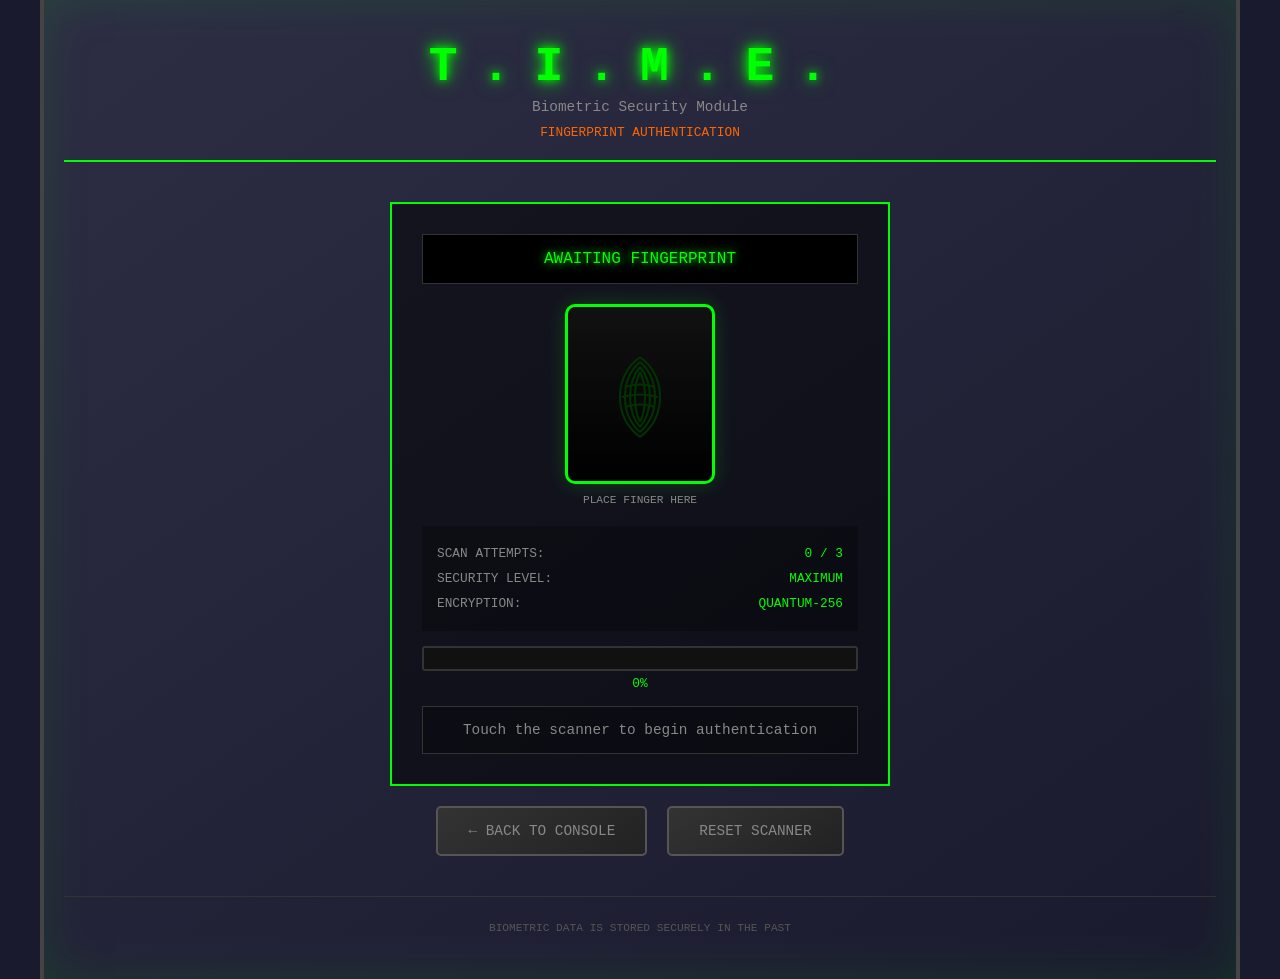
==== fingerprint.html @ 2cd3f49c "Add T.I.M.E. Machine Console web app - Main console with 7-segment displays for destination, present" ====
<!DOCTYPE html>
<html lang="en">
<head>
    <meta charset="UTF-8">
    <meta name="viewport" content="width=device-width, initial-scale=1.0">
    <title>T.I.M.E. - Fingerprint Authentication</title>
    <link rel="stylesheet" href="styles.css">
</head>
<body>
    <div class="console-frame auth-page">
        <header class="console-header">
            <div class="logo">T.I.M.E.</div>
            <div class="subtitle">Biometric Security Module</div>
            <div class="model">FINGERPRINT AUTHENTICATION</div>
        </header>

        <main class="auth-main">
            <div class="auth-container">
                <div class="auth-status" id="auth-status">
                    <span class="status-text">AWAITING FINGERPRINT</span>
                </div>

                <div class="fingerprint-scanner" id="fingerprint-scanner">
                    <div class="scanner-frame">
                        <div class="scanner-glass">
                            <div class="scan-line" id="scan-line"></div>
                            <svg class="fingerprint-svg" viewBox="0 0 100 100">
                                <path class="fp-line" d="M50 10 Q30 25 30 50 Q30 75 50 90"/>
                                <path class="fp-line" d="M50 15 Q35 28 35 50 Q35 72 50 85"/>
                                <path class="fp-line" d="M50 20 Q40 32 40 50 Q40 68 50 80"/>
                                <path class="fp-line" d="M50 25 Q45 35 45 50 Q45 65 50 75"/>
                                <path class="fp-line" d="M50 10 Q70 25 70 50 Q70 75 50 90"/>
                                <path class="fp-line" d="M50 15 Q65 28 65 50 Q65 72 50 85"/>
                                <path class="fp-line" d="M50 20 Q60 32 60 50 Q60 68 50 80"/>
                                <path class="fp-line" d="M50 25 Q55 35 55 50 Q55 65 50 75"/>
                                <path class="fp-line" d="M35 40 Q50 35 65 40"/>
                                <path class="fp-line" d="M32 50 Q50 45 68 50"/>
                                <path class="fp-line" d="M35 60 Q50 55 65 60"/>
                            </svg>
                        </div>
                        <div class="scanner-label">PLACE FINGER HERE</div>
                    </div>
                </div>

                <div class="auth-info">
                    <div class="info-row">
                        <span class="info-label">SCAN ATTEMPTS:</span>
                        <span class="info-value" id="scan-attempts">0 / 3</span>
                    </div>
                    <div class="info-row">
                        <span class="info-label">SECURITY LEVEL:</span>
                        <span class="info-value">MAXIMUM</span>
                    </div>
                    <div class="info-row">
                        <span class="info-label">ENCRYPTION:</span>
                        <span class="info-value">QUANTUM-256</span>
                    </div>
                </div>

                <div class="auth-progress">
                    <div class="progress-bar">
                        <div class="progress-fill" id="progress-fill"></div>
                    </div>
                    <div class="progress-text" id="progress-text">0%</div>
                </div>

                <div class="auth-message" id="auth-message">
                    Touch the scanner to begin authentication
                </div>
            </div>

            <div class="auth-buttons">
                <a href="index.html" class="auth-btn back-btn">← BACK TO CONSOLE</a>
                <button class="auth-btn reset-btn" id="reset-btn">RESET SCANNER</button>
            </div>
        </main>

        <footer class="console-footer">
            <div class="footer-text">BIOMETRIC DATA IS STORED SECURELY IN THE PAST</div>
        </footer>
    </div>

    <script src="script.js"></script>
    <script>
        initFingerprint();
    </script>
</body>
</html>
---- styles.css ----
/* Base Styles */
* {
    margin: 0;
    padding: 0;
    box-sizing: border-box;
}

body {
    font-family: 'Courier New', monospace;
    background: #1a1a2e;
    min-height: 100vh;
    color: #00ff00;
}

/* Console Frame */
.console-frame {
    max-width: 1200px;
    margin: 0 auto;
    padding: 20px;
    background: linear-gradient(145deg, #2d2d44, #1a1a2e);
    min-height: 100vh;
    border-left: 4px solid #444;
    border-right: 4px solid #444;
    box-shadow: inset 0 0 50px rgba(0, 255, 0, 0.1);
}

/* Header */
.console-header {
    text-align: center;
    padding: 20px;
    border-bottom: 2px solid #00ff00;
    margin-bottom: 20px;
}

.logo {
    font-size: 3rem;
    font-weight: bold;
    color: #00ff00;
    text-shadow: 0 0 10px #00ff00, 0 0 20px #00ff00;
    letter-spacing: 0.5em;
}

.subtitle {
    font-size: 0.9rem;
    color: #888;
    margin-top: 5px;
}

.model {
    font-size: 0.8rem;
    color: #ff6600;
    margin-top: 10px;
}

/* Auth Status Bar */
.auth-status-bar {
    display: flex;
    justify-content: center;
    gap: 30px;
    padding: 15px;
    background: rgba(0, 0, 0, 0.3);
    border: 1px solid #333;
    margin-bottom: 20px;
}

.auth-indicator {
    display: flex;
    align-items: center;
    gap: 10px;
}

.auth-indicator a {
    color: #888;
    text-decoration: none;
    font-size: 0.8rem;
}

.auth-indicator a:hover {
    color: #00ff00;
}

.status-light {
    width: 12px;
    height: 12px;
    border-radius: 50%;
    background: #333;
    border: 2px solid #555;
}

.status-light.on {
    background: #00ff00;
    box-shadow: 0 0 10px #00ff00;
}

.status-light.off {
    background: #ff0000;
    box-shadow: 0 0 5px #ff0000;
}

/* Display Sections */
.display-section {
    background: rgba(0, 0, 0, 0.5);
    border: 2px solid #333;
    padding: 15px;
    margin-bottom: 15px;
}

.display-section.destination {
    border-color: #ff0000;
}

.display-section.present {
    border-color: #00ff00;
}

.display-section.departed {
    border-color: #ffaa00;
}

.section-label {
    font-size: 0.8rem;
    color: #888;
    margin-bottom: 10px;
    text-align: center;
}

.display-section.destination .section-label {
    color: #ff0000;
}

.display-section.present .section-label {
    color: #00ff00;
}

.display-section.departed .section-label {
    color: #ffaa00;
}

.display-row {
    display: flex;
    justify-content: center;
    align-items: center;
    gap: 5px;
    flex-wrap: wrap;
}

.display-group {
    text-align: center;
}

.display-label {
    font-size: 0.6rem;
    color: #666;
    margin-top: 5px;
}

.display-separator {
    font-size: 2rem;
    color: #00ff00;
    text-shadow: 0 0 5px #00ff00;
    padding: 0 5px;
}

.display-spacer {
    width: 30px;
}

/* Seven Segment Display */
.seven-seg-display {
    display: flex;
    background: #000;
    padding: 10px 15px;
    border-radius: 5px;
    border: 2px solid #222;
    box-shadow: inset 0 0 10px rgba(0, 0, 0, 0.8);
}

.digit {
    font-family: 'Digital-7', 'Courier New', monospace;
    font-size: 2.5rem;
    color: #ff0000;
    text-shadow: 0 0 10px #ff0000;
    min-width: 25px;
    text-align: center;
}

.display-section.present .digit {
    color: #00ff00;
    text-shadow: 0 0 10px #00ff00;
}

.display-section.departed .digit {
    color: #ffaa00;
    text-shadow: 0 0 10px #ffaa00;
}

/* Control Panel */
.control-panel {
    display: flex;
    gap: 30px;
    padding: 20px;
    background: rgba(0, 0, 0, 0.3);
    border: 2px solid #333;
    margin-bottom: 15px;
    flex-wrap: wrap;
    justify-content: center;
}

.numpad-section {
    display: flex;
    flex-direction: column;
    align-items: center;
    gap: 15px;
}

.numpad-display {
    background: #000;
    padding: 10px;
    border: 2px solid #00ff00;
}

.numpad-display .digit {
    color: #00ff00;
    text-shadow: 0 0 10px #00ff00;
}

.numpad {
    display: grid;
    grid-template-columns: repeat(3, 60px);
    gap: 8px;
}

.num-btn {
    width: 60px;
    height: 50px;
    font-family: 'Courier New', monospace;
    font-size: 1.2rem;
    font-weight: bold;
    background: linear-gradient(145deg, #444, #222);
    border: 2px solid #555;
    color: #00ff00;
    cursor: pointer;
    border-radius: 5px;
    transition: all 0.1s;
}

.num-btn:hover {
    background: linear-gradient(145deg, #555, #333);
    box-shadow: 0 0 10px rgba(0, 255, 0, 0.3);
}

.num-btn:active {
    transform: scale(0.95);
    box-shadow: inset 0 0 10px rgba(0, 0, 0, 0.5);
}

.clear-btn {
    color: #ff6600;
    border-color: #ff6600;
}

.enter-btn {
    color: #00ff00;
    border-color: #00ff00;
}

/* Target Selector */
.target-selector {
    display: flex;
    flex-direction: column;
    gap: 10px;
}

.selector-label {
    font-size: 0.8rem;
    color: #888;
    text-align: center;
}

.selector-switches {
    display: flex;
    flex-direction: column;
    gap: 8px;
}

.toggle-switch {
    display: flex;
    align-items: center;
    gap: 10px;
    cursor: pointer;
}

.toggle-switch input {
    width: 20px;
    height: 20px;
    accent-color: #00ff00;
}

.switch-label {
    font-size: 0.8rem;
    color: #888;
}

.toggle-switch input:checked + .switch-label {
    color: #00ff00;
    text-shadow: 0 0 5px #00ff00;
}

/* Useless Controls */
.useless-controls {
    padding: 20px;
    background: rgba(0, 0, 0, 0.3);
    border: 2px solid #333;
    margin-bottom: 15px;
}

.control-row {
    display: flex;
    justify-content: center;
    gap: 30px;
    margin-bottom: 20px;
    flex-wrap: wrap;
}

.control-group {
    display: flex;
    flex-direction: column;
    align-items: center;
    gap: 8px;
}

.control-label {
    font-size: 0.7rem;
    color: #888;
    text-align: center;
}

/* Flip Switch */
.flip-switch {
    position: relative;
    width: 50px;
    height: 70px;
    cursor: pointer;
}

.flip-switch input {
    display: none;
}

.flip-switch-slider {
    position: absolute;
    width: 100%;
    height: 100%;
    background: linear-gradient(180deg, #222, #333);
    border: 2px solid #444;
    border-radius: 5px;
}

.flip-switch-slider::before {
    content: '';
    position: absolute;
    width: 40px;
    height: 30px;
    left: 3px;
    top: 5px;
    background: linear-gradient(145deg, #666, #444);
    border-radius: 3px;
    transition: top 0.2s;
    box-shadow: 0 3px 5px rgba(0, 0, 0, 0.5);
}

.flip-switch input:checked + .flip-switch-slider::before {
    top: 32px;
    background: linear-gradient(145deg, #00aa00, #006600);
    box-shadow: 0 0 10px #00ff00, 0 3px 5px rgba(0, 0, 0, 0.5);
}

/* Buttons */
.button-row {
    display: flex;
    justify-content: center;
    gap: 15px;
    margin-bottom: 20px;
    flex-wrap: wrap;
}

.useless-btn {
    padding: 15px 25px;
    font-family: 'Courier New', monospace;
    font-size: 0.9rem;
    font-weight: bold;
    background: linear-gradient(145deg, #333, #222);
    border: 3px solid #444;
    color: #888;
    cursor: pointer;
    border-radius: 5px;
    transition: all 0.2s;
    text-transform: uppercase;
}

.useless-btn:hover {
    transform: translateY(-2px);
    box-shadow: 0 5px 15px rgba(0, 0, 0, 0.3);
}

.useless-btn:active {
    transform: translateY(0);
}

.useless-btn.red {
    border-color: #ff0000;
    color: #ff0000;
}

.useless-btn.red:hover {
    background: #330000;
    box-shadow: 0 0 20px rgba(255, 0, 0, 0.3);
}

.useless-btn.yellow {
    border-color: #ffaa00;
    color: #ffaa00;
}

.useless-btn.yellow:hover {
    background: #332200;
    box-shadow: 0 0 20px rgba(255, 170, 0, 0.3);
}

.useless-btn.blue {
    border-color: #0088ff;
    color: #0088ff;
}

.useless-btn.blue:hover {
    background: #001133;
    box-shadow: 0 0 20px rgba(0, 136, 255, 0.3);
}

.useless-btn.green {
    border-color: #00ff00;
    color: #00ff00;
}

.useless-btn.green:hover {
    background: #003300;
    box-shadow: 0 0 20px rgba(0, 255, 0, 0.3);
}

.useless-btn.small {
    padding: 10px 15px;
    font-size: 0.7rem;
}

/* Gauges */
.gauge-row {
    display: flex;
    justify-content: center;
    gap: 30px;
    margin-bottom: 20px;
    flex-wrap: wrap;
}

.gauge {
    width: 200px;
}

.gauge-label {
    font-size: 0.7rem;
    color: #888;
    text-align: center;
    margin-bottom: 5px;
}

.gauge-bar {
    height: 20px;
    background: #111;
    border: 2px solid #333;
    border-radius: 3px;
    overflow: hidden;
}

.gauge-fill {
    height: 100%;
    background: linear-gradient(90deg, #00ff00, #88ff00);
    box-shadow: 0 0 10px #00ff00;
    transition: width 0.5s;
}

.gauge-value {
    font-size: 0.8rem;
    color: #00ff00;
    text-align: center;
    margin-top: 5px;
}

/* Indicator Lights */
.indicator-row {
    display: flex;
    justify-content: center;
    gap: 25px;
    flex-wrap: wrap;
}

.indicator-light {
    display: flex;
    flex-direction: column;
    align-items: center;
    gap: 5px;
}

.indicator-light .light {
    width: 25px;
    height: 25px;
    border-radius: 50%;
    background: #222;
    border: 3px solid #444;
}

.indicator-light.red .light {
    background: #330000;
    border-color: #550000;
}

.indicator-light.yellow .light {
    background: #332200;
    border-color: #554400;
}

.indicator-light.green .light {
    background: #003300;
    border-color: #005500;
}

.indicator-light.blue .light {
    background: #001133;
    border-color: #002255;
}

.indicator-light.orange .light {
    background: #331100;
    border-color: #552200;
}

.indicator-light.active .light {
    animation: blink 1s infinite;
}

.indicator-light.red.active .light {
    background: #ff0000;
    box-shadow: 0 0 15px #ff0000;
}

.indicator-light.yellow.active .light {
    background: #ffaa00;
    box-shadow: 0 0 15px #ffaa00;
}

.indicator-light.green.active .light {
    background: #00ff00;
    box-shadow: 0 0 15px #00ff00;
}

.indicator-light.blue.active .light {
    background: #0088ff;
    box-shadow: 0 0 15px #0088ff;
}

.indicator-light.orange.active .light {
    background: #ff6600;
    box-shadow: 0 0 15px #ff6600;
}

.ind-label {
    font-size: 0.6rem;
    color: #666;
}

@keyframes blink {
    0%, 100% { opacity: 1; }
    50% { opacity: 0.5; }
}

/* Engage Button */
.engage-section {
    display: flex;
    justify-content: center;
    padding: 30px;
}

.engage-btn {
    width: 250px;
    height: 250px;
    border-radius: 50%;
    background: linear-gradient(145deg, #440000, #220000);
    border: 8px solid #660000;
    cursor: pointer;
    display: flex;
    flex-direction: column;
    align-items: center;
    justify-content: center;
    transition: all 0.3s;
    box-shadow: 0 10px 30px rgba(0, 0, 0, 0.5), inset 0 -5px 20px rgba(0, 0, 0, 0.3);
}

.engage-btn:hover {
    background: linear-gradient(145deg, #660000, #330000);
    box-shadow: 0 0 50px rgba(255, 0, 0, 0.3), 0 10px 30px rgba(0, 0, 0, 0.5);
}

.engage-btn:active {
    transform: scale(0.98);
    box-shadow: 0 5px 15px rgba(0, 0, 0, 0.5), inset 0 5px 20px rgba(0, 0, 0, 0.5);
}

.engage-text {
    font-family: 'Courier New', monospace;
    font-size: 2rem;
    font-weight: bold;
    color: #ff0000;
    text-shadow: 0 0 20px #ff0000;
}

.engage-subtitle {
    font-size: 0.7rem;
    color: #aa0000;
    margin-top: 10px;
}

/* Footer */
.console-footer {
    text-align: center;
    padding: 20px;
    border-top: 1px solid #333;
    margin-top: 20px;
}

.footer-text {
    font-size: 0.7rem;
    color: #555;
    margin: 5px 0;
}

/* ========== AUTH PAGES ========== */
.auth-page .auth-main {
    display: flex;
    flex-direction: column;
    align-items: center;
    padding: 20px;
}

.auth-container {
    width: 100%;
    max-width: 500px;
    background: rgba(0, 0, 0, 0.5);
    border: 2px solid #00ff00;
    padding: 30px;
    margin-bottom: 20px;
}

.auth-status {
    text-align: center;
    padding: 15px;
    background: #000;
    border: 1px solid #333;
    margin-bottom: 20px;
}

.status-text {
    font-size: 1rem;
    color: #00ff00;
    text-shadow: 0 0 10px #00ff00;
}

/* Fingerprint Scanner */
.fingerprint-scanner {
    display: flex;
    flex-direction: column;
    align-items: center;
    margin-bottom: 20px;
}

.scanner-frame {
    text-align: center;
}

.scanner-glass {
    width: 150px;
    height: 180px;
    background: linear-gradient(180deg, #111, #000);
    border: 3px solid #00ff00;
    border-radius: 10px;
    position: relative;
    overflow: hidden;
    cursor: pointer;
    box-shadow: 0 0 20px rgba(0, 255, 0, 0.2);
}

.scan-line {
    position: absolute;
    width: 100%;
    height: 3px;
    background: #00ff00;
    box-shadow: 0 0 10px #00ff00;
    top: 0;
    opacity: 0;
}

.scan-line.scanning {
    opacity: 1;
    animation: scanMove 2s linear infinite;
}

@keyframes scanMove {
    0% { top: 0; }
    100% { top: 100%; }
}

.fingerprint-svg {
    width: 100px;
    height: 120px;
    margin: 30px auto;
}

.fp-line {
    fill: none;
    stroke: #003300;
    stroke-width: 2;
    transition: stroke 0.5s;
}

.scanner-glass.active .fp-line {
    stroke: #00ff00;
}

.scanner-label {
    font-size: 0.7rem;
    color: #888;
    margin-top: 10px;
}

/* Voice Scanner */
.voice-scanner {
    display: flex;
    flex-direction: column;
    align-items: center;
    gap: 20px;
    margin-bottom: 20px;
}

.waveform-container {
    width: 100%;
    height: 80px;
    background: #000;
    border: 2px solid #333;
    display: flex;
    align-items: center;
    justify-content: center;
    overflow: hidden;
}

.waveform {
    display: flex;
    align-items: center;
    gap: 4px;
    height: 100%;
}

.wave-bar {
    width: 8px;
    height: 10px;
    background: #00ff00;
    transition: height 0.1s;
}

.waveform.active .wave-bar {
    animation: waveAnim 0.5s ease-in-out infinite;
}

.waveform.active .wave-bar:nth-child(odd) {
    animation-delay: 0.1s;
}

.waveform.active .wave-bar:nth-child(3n) {
    animation-delay: 0.2s;
}

@keyframes waveAnim {
    0%, 100% { height: 10px; }
    50% { height: 60px; }
}

.mic-icon {
    width: 60px;
    height: 60px;
    color: #00ff00;
}

.record-btn {
    padding: 20px 40px;
    background: linear-gradient(145deg, #333, #222);
    border: 3px solid #00ff00;
    color: #00ff00;
    font-family: 'Courier New', monospace;
    font-size: 1rem;
    cursor: pointer;
    border-radius: 5px;
    transition: all 0.2s;
}

.record-btn:hover {
    background: #003300;
    box-shadow: 0 0 20px rgba(0, 255, 0, 0.3);
}

.record-btn:active,
.record-btn.recording {
    background: #004400;
    box-shadow: 0 0 30px rgba(0, 255, 0, 0.5);
}

.voice-phrase {
    text-align: center;
    padding: 15px;
    background: rgba(0, 0, 0, 0.3);
    border: 1px solid #333;
    margin-bottom: 20px;
}

.phrase-label {
    font-size: 0.7rem;
    color: #888;
    margin-bottom: 10px;
}

.phrase-text {
    font-size: 1.1rem;
    color: #ffaa00;
    font-style: italic;
}

/* Retina Scanner */
.retina-scanner {
    display: flex;
    flex-direction: column;
    align-items: center;
    gap: 20px;
    margin-bottom: 20px;
}

.eye-container {
    text-align: center;
}

.eye-frame {
    width: 200px;
    height: 200px;
    background: #000;
    border: 3px solid #ff0000;
    border-radius: 50%;
    position: relative;
    display: flex;
    align-items: center;
    justify-content: center;
}

.eye {
    width: 150px;
    height: 150px;
    background: #eee;
    border-radius: 50%;
    position: relative;
    overflow: hidden;
}

.iris {
    width: 80px;
    height: 80px;
    background: radial-gradient(circle, #2a5f2a, #1a3a1a);
    border-radius: 50%;
    position: absolute;
    top: 50%;
    left: 50%;
    transform: translate(-50%, -50%);
}

.pupil {
    width: 30px;
    height: 30px;
    background: #000;
    border-radius: 50%;
    position: absolute;
    top: 50%;
    left: 50%;
    transform: translate(-50%, -50%);
}

.iris-pattern {
    position: absolute;
    width: 100%;
    height: 100%;
    background: repeating-conic-gradient(
        from 0deg,
        transparent 0deg 10deg,
        rgba(0, 0, 0, 0.2) 10deg 20deg
    );
    border-radius: 50%;
}

.scan-ring {
    position: absolute;
    width: 100%;
    height: 100%;
    border: 3px solid transparent;
    border-radius: 50%;
    top: 0;
    left: 0;
}

.scan-ring.scanning {
    border-color: #ff0000;
    animation: scanRing 2s linear infinite;
}

@keyframes scanRing {
    0% { transform: scale(0.5); opacity: 1; }
    100% { transform: scale(1.2); opacity: 0; }
}

.scan-crosshair {
    position: absolute;
    width: 100%;
    height: 100%;
    top: 0;
    left: 0;
}

.crosshair-h,
.crosshair-v {
    position: absolute;
    background: rgba(255, 0, 0, 0.3);
}

.crosshair-h {
    width: 100%;
    height: 1px;
    top: 50%;
}

.crosshair-v {
    width: 1px;
    height: 100%;
    left: 50%;
}

.corner-marks {
    position: absolute;
    width: 100%;
    height: 100%;
    top: 0;
    left: 0;
}

.corner {
    position: absolute;
    width: 20px;
    height: 20px;
    border: 2px solid #ff0000;
}

.corner.tl {
    top: 10px;
    left: 10px;
    border-right: none;
    border-bottom: none;
}

.corner.tr {
    top: 10px;
    right: 10px;
    border-left: none;
    border-bottom: none;
}

.corner.bl {
    bottom: 10px;
    left: 10px;
    border-right: none;
    border-top: none;
}

.corner.br {
    bottom: 10px;
    right: 10px;
    border-left: none;
    border-top: none;
}

.scan-btn {
    padding: 15px 30px;
    background: linear-gradient(145deg, #440000, #220000);
    border: 3px solid #ff0000;
    color: #ff0000;
    font-family: 'Courier New', monospace;
    font-size: 1rem;
    cursor: pointer;
    border-radius: 5px;
    transition: all 0.2s;
}

.scan-btn:hover {
    background: #330000;
    box-shadow: 0 0 20px rgba(255, 0, 0, 0.3);
}

.retina-data {
    display: flex;
    gap: 20px;
    margin-bottom: 20px;
    flex-wrap: wrap;
    justify-content: center;
}

.data-visual canvas {
    background: #000;
    border: 2px solid #333;
}

.data-readout {
    display: flex;
    flex-direction: column;
    gap: 8px;
}

.readout-row {
    display: flex;
    justify-content: space-between;
    gap: 20px;
    font-size: 0.8rem;
}

.readout-label {
    color: #888;
}

.readout-value {
    color: #ff0000;
}

/* Common Auth Elements */
.auth-info {
    background: rgba(0, 0, 0, 0.3);
    padding: 15px;
    margin-bottom: 15px;
}

.info-row {
    display: flex;
    justify-content: space-between;
    padding: 5px 0;
    font-size: 0.8rem;
}

.info-label {
    color: #888;
}

.info-value {
    color: #00ff00;
}

.auth-progress {
    margin-bottom: 15px;
}

.progress-bar {
    height: 25px;
    background: #111;
    border: 2px solid #333;
    border-radius: 3px;
    overflow: hidden;
}

.progress-fill {
    height: 100%;
    width: 0%;
    background: linear-gradient(90deg, #00aa00, #00ff00);
    transition: width 0.3s;
}

.progress-text {
    text-align: center;
    font-size: 0.8rem;
    color: #00ff00;
    margin-top: 5px;
}

.auth-message {
    text-align: center;
    padding: 15px;
    background: rgba(0, 0, 0, 0.3);
    border: 1px solid #333;
    color: #888;
    font-size: 0.9rem;
}

.auth-buttons {
    display: flex;
    gap: 20px;
    flex-wrap: wrap;
    justify-content: center;
}

.auth-btn {
    padding: 15px 30px;
    background: linear-gradient(145deg, #333, #222);
    border: 2px solid #555;
    color: #888;
    font-family: 'Courier New', monospace;
    font-size: 0.9rem;
    cursor: pointer;
    border-radius: 5px;
    text-decoration: none;
    transition: all 0.2s;
}

.auth-btn:hover {
    background: #444;
    color: #00ff00;
    border-color: #00ff00;
}

.warning-box {
    display: flex;
    align-items: center;
    gap: 10px;
    padding: 10px;
    background: rgba(255, 0, 0, 0.1);
    border: 1px solid #ff0000;
    margin-top: 15px;
}

.warning-icon {
    font-size: 1.5rem;
    color: #ff0000;
}

.warning-text {
    font-size: 0.8rem;
    color: #ff6666;
}

/* Responsive */
@media (max-width: 768px) {
    .logo {
        font-size: 2rem;
        letter-spacing: 0.2em;
    }

    .display-row {
        gap: 3px;
    }

    .digit {
        font-size: 1.5rem;
        min-width: 18px;
    }

    .seven-seg-display {
        padding: 5px 8px;
    }

    .display-spacer {
        width: 15px;
    }

    .control-panel {
        flex-direction: column;
        align-items: center;
    }

    .engage-btn {
        width: 180px;
        height: 180px;
    }

    .engage-text {
        font-size: 1.5rem;
    }

    .control-row {
        gap: 15px;
    }
}
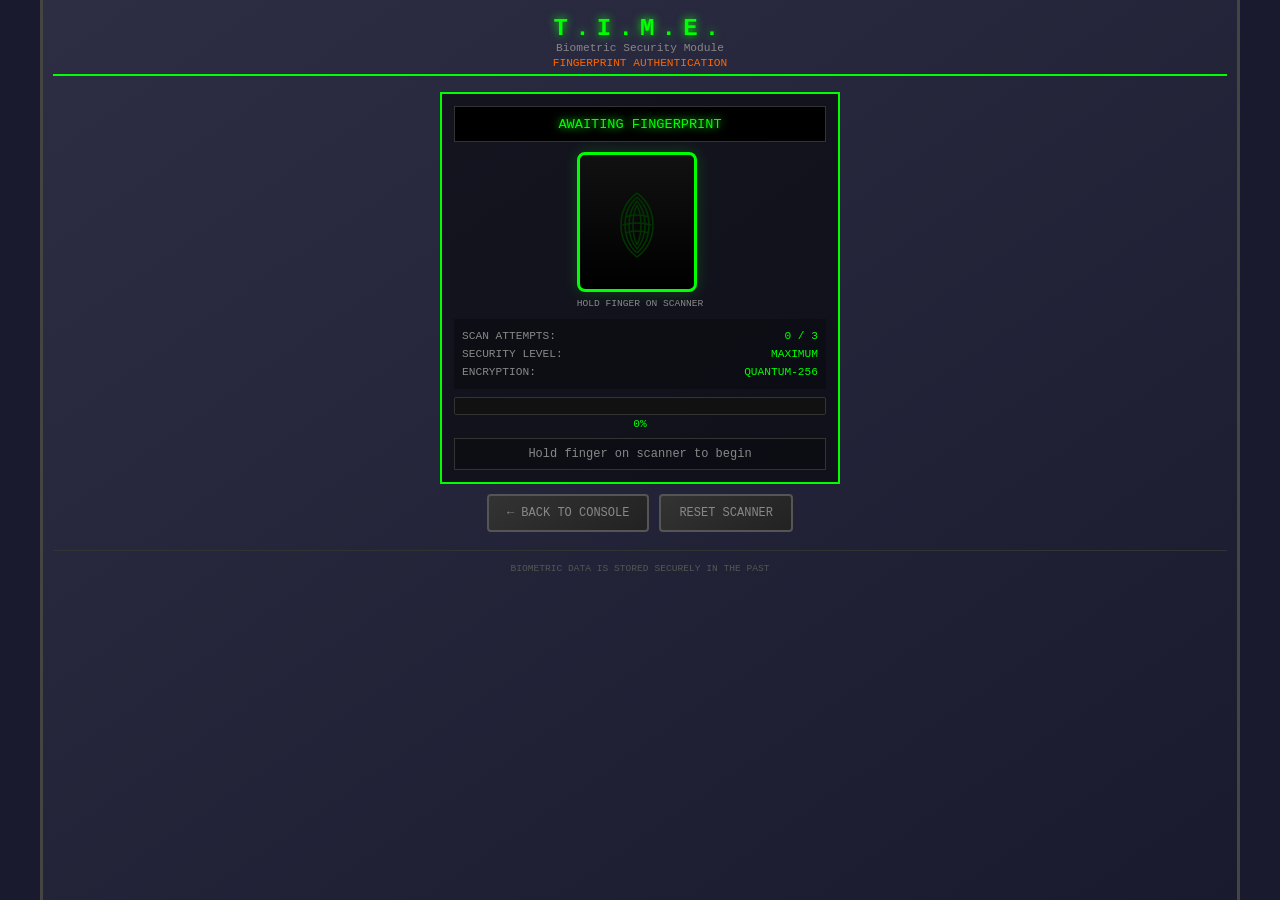
==== commit dac6ef58: "Make layout more compact and fingerprint scanner hold-to-scan - Fingerprint scanner now uses hold-to" ====
--- a/fingerprint.html
+++ b/fingerprint.html
@@ -22,7 +22,7 @@
 
                 <div class="fingerprint-scanner" id="fingerprint-scanner">
                     <div class="scanner-frame">
-                        <div class="scanner-glass">
+                        <div class="scanner-glass" id="scanner-glass">
                             <div class="scan-line" id="scan-line"></div>
                             <svg class="fingerprint-svg" viewBox="0 0 100 100">
                                 <path class="fp-line" d="M50 10 Q30 25 30 50 Q30 75 50 90"/>
@@ -38,7 +38,7 @@
                                 <path class="fp-line" d="M35 60 Q50 55 65 60"/>
                             </svg>
                         </div>
-                        <div class="scanner-label">PLACE FINGER HERE</div>
+                        <div class="scanner-label">HOLD FINGER ON SCANNER</div>
                     </div>
                 </div>
 
@@ -65,7 +65,7 @@
                 </div>
 
                 <div class="auth-message" id="auth-message">
-                    Touch the scanner to begin authentication
+                    Hold finger on scanner to begin
                 </div>
             </div>
 
--- a/styles.css
+++ b/styles.css
@@ -1,9 +1,5 @@
 /* Base Styles */
-* {
-    margin: 0;
-    padding: 0;
-    box-sizing: border-box;
-}
+* { margin: 0; padding: 0; box-sizing: border-box; }
 
 body {
     font-family: 'Courier New', monospace;
@@ -16,1179 +12,489 @@
 .console-frame {
     max-width: 1200px;
     margin: 0 auto;
-    padding: 20px;
+    padding: 10px;
     background: linear-gradient(145deg, #2d2d44, #1a1a2e);
     min-height: 100vh;
-    border-left: 4px solid #444;
-    border-right: 4px solid #444;
-    box-shadow: inset 0 0 50px rgba(0, 255, 0, 0.1);
+    border-left: 3px solid #444;
+    border-right: 3px solid #444;
 }
 
 /* Header */
 .console-header {
     text-align: center;
-    padding: 20px;
+    padding: 8px;
     border-bottom: 2px solid #00ff00;
-    margin-bottom: 20px;
+    margin-bottom: 10px;
 }
 
 .logo {
-    font-size: 3rem;
+    font-size: 2rem;
     font-weight: bold;
     color: #00ff00;
-    text-shadow: 0 0 10px #00ff00, 0 0 20px #00ff00;
-    letter-spacing: 0.5em;
-}
-
-.subtitle {
-    font-size: 0.9rem;
-    color: #888;
-    margin-top: 5px;
-}
-
-.model {
-    font-size: 0.8rem;
-    color: #ff6600;
-    margin-top: 10px;
-}
+    text-shadow: 0 0 10px #00ff00;
+    letter-spacing: 0.3em;
+}
+
+.subtitle { font-size: 0.7rem; color: #888; }
+.model { font-size: 0.7rem; color: #ff6600; margin-top: 3px; }
 
 /* Auth Status Bar */
 .auth-status-bar {
     display: flex;
     justify-content: center;
-    gap: 30px;
-    padding: 15px;
+    gap: 15px;
+    padding: 8px;
     background: rgba(0, 0, 0, 0.3);
     border: 1px solid #333;
-    margin-bottom: 20px;
-}
-
-.auth-indicator {
-    display: flex;
-    align-items: center;
-    gap: 10px;
-}
-
-.auth-indicator a {
-    color: #888;
-    text-decoration: none;
-    font-size: 0.8rem;
-}
-
-.auth-indicator a:hover {
-    color: #00ff00;
-}
+    margin-bottom: 10px;
+    flex-wrap: wrap;
+}
+
+.auth-indicator { display: flex; align-items: center; gap: 6px; }
+.auth-indicator a { color: #888; text-decoration: none; font-size: 0.7rem; }
+.auth-indicator a:hover { color: #00ff00; }
 
 .status-light {
-    width: 12px;
-    height: 12px;
+    width: 10px; height: 10px;
     border-radius: 50%;
     background: #333;
     border: 2px solid #555;
 }
-
-.status-light.on {
-    background: #00ff00;
-    box-shadow: 0 0 10px #00ff00;
-}
-
-.status-light.off {
-    background: #ff0000;
-    box-shadow: 0 0 5px #ff0000;
-}
+.status-light.on { background: #00ff00; box-shadow: 0 0 8px #00ff00; }
+.status-light.off { background: #ff0000; box-shadow: 0 0 4px #ff0000; }
 
 /* Display Sections */
 .display-section {
     background: rgba(0, 0, 0, 0.5);
     border: 2px solid #333;
-    padding: 15px;
-    margin-bottom: 15px;
-}
-
-.display-section.destination {
-    border-color: #ff0000;
-}
-
-.display-section.present {
-    border-color: #00ff00;
-}
-
-.display-section.departed {
-    border-color: #ffaa00;
-}
-
-.section-label {
-    font-size: 0.8rem;
-    color: #888;
-    margin-bottom: 10px;
-    text-align: center;
-}
-
-.display-section.destination .section-label {
-    color: #ff0000;
-}
-
-.display-section.present .section-label {
-    color: #00ff00;
-}
-
-.display-section.departed .section-label {
-    color: #ffaa00;
-}
-
-.display-row {
-    display: flex;
-    justify-content: center;
-    align-items: center;
-    gap: 5px;
-    flex-wrap: wrap;
-}
-
-.display-group {
-    text-align: center;
-}
-
-.display-label {
-    font-size: 0.6rem;
-    color: #666;
-    margin-top: 5px;
-}
-
-.display-separator {
-    font-size: 2rem;
-    color: #00ff00;
-    text-shadow: 0 0 5px #00ff00;
-    padding: 0 5px;
-}
-
-.display-spacer {
-    width: 30px;
-}
+    padding: 8px;
+    margin-bottom: 8px;
+}
+.display-section.destination { border-color: #ff0000; }
+.display-section.present { border-color: #00ff00; }
+.display-section.departed { border-color: #ffaa00; }
+
+.section-label { font-size: 0.65rem; color: #888; margin-bottom: 5px; text-align: center; }
+.display-section.destination .section-label { color: #ff0000; }
+.display-section.present .section-label { color: #00ff00; }
+.display-section.departed .section-label { color: #ffaa00; }
+
+.display-row { display: flex; justify-content: center; align-items: center; gap: 3px; flex-wrap: wrap; }
+.display-group { text-align: center; }
+.display-label { font-size: 0.5rem; color: #666; margin-top: 2px; }
+.display-separator { font-size: 1.2rem; color: #00ff00; text-shadow: 0 0 5px #00ff00; padding: 0 2px; }
+.display-spacer { width: 15px; }
 
 /* Seven Segment Display */
 .seven-seg-display {
     display: flex;
     background: #000;
-    padding: 10px 15px;
-    border-radius: 5px;
-    border: 2px solid #222;
-    box-shadow: inset 0 0 10px rgba(0, 0, 0, 0.8);
+    padding: 4px 6px;
+    border-radius: 3px;
+    border: 1px solid #222;
 }
 
 .digit {
     font-family: 'Digital-7', 'Courier New', monospace;
-    font-size: 2.5rem;
+    font-size: 1.4rem;
     color: #ff0000;
-    text-shadow: 0 0 10px #ff0000;
-    min-width: 25px;
+    text-shadow: 0 0 8px #ff0000;
+    min-width: 14px;
     text-align: center;
 }
-
-.display-section.present .digit {
-    color: #00ff00;
-    text-shadow: 0 0 10px #00ff00;
-}
-
-.display-section.departed .digit {
-    color: #ffaa00;
-    text-shadow: 0 0 10px #ffaa00;
-}
+.display-section.present .digit { color: #00ff00; text-shadow: 0 0 8px #00ff00; }
+.display-section.departed .digit { color: #ffaa00; text-shadow: 0 0 8px #ffaa00; }
 
 /* Control Panel */
 .control-panel {
     display: flex;
-    gap: 30px;
-    padding: 20px;
+    gap: 15px;
+    padding: 10px;
     background: rgba(0, 0, 0, 0.3);
     border: 2px solid #333;
-    margin-bottom: 15px;
+    margin-bottom: 8px;
     flex-wrap: wrap;
     justify-content: center;
 }
 
-.numpad-section {
-    display: flex;
-    flex-direction: column;
-    align-items: center;
-    gap: 15px;
-}
-
-.numpad-display {
-    background: #000;
-    padding: 10px;
-    border: 2px solid #00ff00;
-}
-
-.numpad-display .digit {
-    color: #00ff00;
-    text-shadow: 0 0 10px #00ff00;
-}
-
-.numpad {
-    display: grid;
-    grid-template-columns: repeat(3, 60px);
-    gap: 8px;
-}
-
+.numpad-section { display: flex; flex-direction: column; align-items: center; gap: 8px; }
+.numpad-display { background: #000; padding: 5px; border: 2px solid #00ff00; }
+.numpad-display .digit { color: #00ff00; text-shadow: 0 0 8px #00ff00; }
+
+.numpad { display: grid; grid-template-columns: repeat(3, 45px); gap: 4px; }
 .num-btn {
-    width: 60px;
-    height: 50px;
+    width: 45px; height: 38px;
     font-family: 'Courier New', monospace;
-    font-size: 1.2rem;
-    font-weight: bold;
+    font-size: 1rem; font-weight: bold;
     background: linear-gradient(145deg, #444, #222);
     border: 2px solid #555;
     color: #00ff00;
     cursor: pointer;
-    border-radius: 5px;
-    transition: all 0.1s;
-}
-
-.num-btn:hover {
-    background: linear-gradient(145deg, #555, #333);
-    box-shadow: 0 0 10px rgba(0, 255, 0, 0.3);
-}
-
-.num-btn:active {
-    transform: scale(0.95);
-    box-shadow: inset 0 0 10px rgba(0, 0, 0, 0.5);
-}
-
-.clear-btn {
-    color: #ff6600;
-    border-color: #ff6600;
-}
-
-.enter-btn {
-    color: #00ff00;
-    border-color: #00ff00;
-}
+    border-radius: 3px;
+}
+.num-btn:active { transform: scale(0.95); }
+.clear-btn { color: #ff6600; border-color: #ff6600; }
+.enter-btn { color: #00ff00; border-color: #00ff00; }
 
 /* Target Selector */
-.target-selector {
-    display: flex;
-    flex-direction: column;
-    gap: 10px;
-}
-
-.selector-label {
-    font-size: 0.8rem;
-    color: #888;
-    text-align: center;
-}
-
-.selector-switches {
-    display: flex;
-    flex-direction: column;
-    gap: 8px;
-}
-
-.toggle-switch {
-    display: flex;
-    align-items: center;
-    gap: 10px;
-    cursor: pointer;
-}
-
-.toggle-switch input {
-    width: 20px;
-    height: 20px;
-    accent-color: #00ff00;
-}
-
-.switch-label {
-    font-size: 0.8rem;
-    color: #888;
-}
-
-.toggle-switch input:checked + .switch-label {
-    color: #00ff00;
-    text-shadow: 0 0 5px #00ff00;
-}
+.target-selector { display: flex; flex-direction: column; gap: 5px; }
+.selector-label { font-size: 0.7rem; color: #888; text-align: center; }
+.selector-switches { display: flex; flex-direction: column; gap: 4px; }
+.toggle-switch { display: flex; align-items: center; gap: 6px; cursor: pointer; }
+.toggle-switch input { width: 16px; height: 16px; accent-color: #00ff00; }
+.switch-label { font-size: 0.7rem; color: #888; }
+.toggle-switch input:checked + .switch-label { color: #00ff00; text-shadow: 0 0 5px #00ff00; }
 
 /* Useless Controls */
 .useless-controls {
-    padding: 20px;
+    padding: 10px;
     background: rgba(0, 0, 0, 0.3);
     border: 2px solid #333;
-    margin-bottom: 15px;
-}
-
-.control-row {
-    display: flex;
-    justify-content: center;
-    gap: 30px;
-    margin-bottom: 20px;
-    flex-wrap: wrap;
-}
-
-.control-group {
-    display: flex;
-    flex-direction: column;
-    align-items: center;
-    gap: 8px;
-}
-
-.control-label {
-    font-size: 0.7rem;
-    color: #888;
-    text-align: center;
-}
+    margin-bottom: 8px;
+}
+
+.control-row { display: flex; justify-content: center; gap: 12px; margin-bottom: 10px; flex-wrap: wrap; }
+.control-group { display: flex; flex-direction: column; align-items: center; gap: 4px; }
+.control-label { font-size: 0.55rem; color: #888; text-align: center; max-width: 50px; }
 
 /* Flip Switch */
-.flip-switch {
-    position: relative;
-    width: 50px;
-    height: 70px;
-    cursor: pointer;
-}
-
-.flip-switch input {
-    display: none;
-}
-
+.flip-switch { position: relative; width: 36px; height: 50px; cursor: pointer; }
+.flip-switch input { display: none; }
 .flip-switch-slider {
-    position: absolute;
-    width: 100%;
-    height: 100%;
+    position: absolute; width: 100%; height: 100%;
     background: linear-gradient(180deg, #222, #333);
+    border: 2px solid #444; border-radius: 4px;
+}
+.flip-switch-slider::before {
+    content: ''; position: absolute;
+    width: 28px; height: 20px;
+    left: 2px; top: 4px;
+    background: linear-gradient(145deg, #666, #444);
+    border-radius: 2px;
+    transition: top 0.2s;
+}
+.flip-switch input:checked + .flip-switch-slider::before {
+    top: 24px;
+    background: linear-gradient(145deg, #00aa00, #006600);
+    box-shadow: 0 0 8px #00ff00;
+}
+
+/* Buttons */
+.button-row { display: flex; justify-content: center; gap: 8px; margin-bottom: 10px; flex-wrap: wrap; }
+.useless-btn {
+    padding: 8px 12px;
+    font-family: 'Courier New', monospace;
+    font-size: 0.7rem; font-weight: bold;
+    background: linear-gradient(145deg, #333, #222);
     border: 2px solid #444;
-    border-radius: 5px;
-}
-
-.flip-switch-slider::before {
-    content: '';
-    position: absolute;
-    width: 40px;
-    height: 30px;
-    left: 3px;
-    top: 5px;
-    background: linear-gradient(145deg, #666, #444);
-    border-radius: 3px;
-    transition: top 0.2s;
-    box-shadow: 0 3px 5px rgba(0, 0, 0, 0.5);
-}
-
-.flip-switch input:checked + .flip-switch-slider::before {
-    top: 32px;
-    background: linear-gradient(145deg, #00aa00, #006600);
-    box-shadow: 0 0 10px #00ff00, 0 3px 5px rgba(0, 0, 0, 0.5);
-}
-
-/* Buttons */
-.button-row {
-    display: flex;
-    justify-content: center;
-    gap: 15px;
-    margin-bottom: 20px;
-    flex-wrap: wrap;
-}
-
-.useless-btn {
-    padding: 15px 25px;
-    font-family: 'Courier New', monospace;
-    font-size: 0.9rem;
-    font-weight: bold;
-    background: linear-gradient(145deg, #333, #222);
-    border: 3px solid #444;
     color: #888;
     cursor: pointer;
-    border-radius: 5px;
-    transition: all 0.2s;
+    border-radius: 3px;
     text-transform: uppercase;
 }
-
-.useless-btn:hover {
-    transform: translateY(-2px);
-    box-shadow: 0 5px 15px rgba(0, 0, 0, 0.3);
-}
-
-.useless-btn:active {
-    transform: translateY(0);
-}
-
-.useless-btn.red {
-    border-color: #ff0000;
-    color: #ff0000;
-}
-
-.useless-btn.red:hover {
-    background: #330000;
-    box-shadow: 0 0 20px rgba(255, 0, 0, 0.3);
-}
-
-.useless-btn.yellow {
-    border-color: #ffaa00;
-    color: #ffaa00;
-}
-
-.useless-btn.yellow:hover {
-    background: #332200;
-    box-shadow: 0 0 20px rgba(255, 170, 0, 0.3);
-}
-
-.useless-btn.blue {
-    border-color: #0088ff;
-    color: #0088ff;
-}
-
-.useless-btn.blue:hover {
-    background: #001133;
-    box-shadow: 0 0 20px rgba(0, 136, 255, 0.3);
-}
-
-.useless-btn.green {
-    border-color: #00ff00;
-    color: #00ff00;
-}
-
-.useless-btn.green:hover {
-    background: #003300;
-    box-shadow: 0 0 20px rgba(0, 255, 0, 0.3);
-}
-
-.useless-btn.small {
-    padding: 10px 15px;
-    font-size: 0.7rem;
-}
+.useless-btn:active { transform: scale(0.95); }
+.useless-btn.red { border-color: #ff0000; color: #ff0000; }
+.useless-btn.yellow { border-color: #ffaa00; color: #ffaa00; }
+.useless-btn.blue { border-color: #0088ff; color: #0088ff; }
+.useless-btn.green { border-color: #00ff00; color: #00ff00; }
+.useless-btn.small { padding: 6px 10px; font-size: 0.6rem; }
 
 /* Gauges */
-.gauge-row {
-    display: flex;
-    justify-content: center;
-    gap: 30px;
-    margin-bottom: 20px;
-    flex-wrap: wrap;
-}
-
-.gauge {
-    width: 200px;
-}
-
-.gauge-label {
-    font-size: 0.7rem;
-    color: #888;
-    text-align: center;
-    margin-bottom: 5px;
-}
-
-.gauge-bar {
-    height: 20px;
-    background: #111;
-    border: 2px solid #333;
-    border-radius: 3px;
-    overflow: hidden;
-}
-
-.gauge-fill {
-    height: 100%;
-    background: linear-gradient(90deg, #00ff00, #88ff00);
-    box-shadow: 0 0 10px #00ff00;
-    transition: width 0.5s;
-}
-
-.gauge-value {
-    font-size: 0.8rem;
-    color: #00ff00;
-    text-align: center;
-    margin-top: 5px;
-}
+.gauge-row { display: flex; justify-content: center; gap: 15px; margin-bottom: 10px; flex-wrap: wrap; }
+.gauge { width: 140px; }
+.gauge-label { font-size: 0.55rem; color: #888; text-align: center; margin-bottom: 3px; }
+.gauge-bar { height: 14px; background: #111; border: 1px solid #333; border-radius: 2px; overflow: hidden; }
+.gauge-fill { height: 100%; background: linear-gradient(90deg, #00ff00, #88ff00); transition: width 0.5s; }
+.gauge-value { font-size: 0.65rem; color: #00ff00; text-align: center; margin-top: 2px; }
 
 /* Indicator Lights */
-.indicator-row {
-    display: flex;
-    justify-content: center;
-    gap: 25px;
-    flex-wrap: wrap;
-}
-
-.indicator-light {
-    display: flex;
-    flex-direction: column;
-    align-items: center;
-    gap: 5px;
-}
-
+.indicator-row { display: flex; justify-content: center; gap: 12px; flex-wrap: wrap; }
+.indicator-light { display: flex; flex-direction: column; align-items: center; gap: 3px; }
 .indicator-light .light {
-    width: 25px;
-    height: 25px;
+    width: 18px; height: 18px;
     border-radius: 50%;
     background: #222;
-    border: 3px solid #444;
-}
-
-.indicator-light.red .light {
-    background: #330000;
-    border-color: #550000;
-}
-
-.indicator-light.yellow .light {
-    background: #332200;
-    border-color: #554400;
-}
-
-.indicator-light.green .light {
-    background: #003300;
-    border-color: #005500;
-}
-
-.indicator-light.blue .light {
-    background: #001133;
-    border-color: #002255;
-}
-
-.indicator-light.orange .light {
-    background: #331100;
-    border-color: #552200;
-}
-
-.indicator-light.active .light {
-    animation: blink 1s infinite;
-}
-
-.indicator-light.red.active .light {
-    background: #ff0000;
-    box-shadow: 0 0 15px #ff0000;
-}
-
-.indicator-light.yellow.active .light {
-    background: #ffaa00;
-    box-shadow: 0 0 15px #ffaa00;
-}
-
-.indicator-light.green.active .light {
-    background: #00ff00;
-    box-shadow: 0 0 15px #00ff00;
-}
-
-.indicator-light.blue.active .light {
-    background: #0088ff;
-    box-shadow: 0 0 15px #0088ff;
-}
-
-.indicator-light.orange.active .light {
-    background: #ff6600;
-    box-shadow: 0 0 15px #ff6600;
-}
-
-.ind-label {
-    font-size: 0.6rem;
-    color: #666;
-}
-
-@keyframes blink {
-    0%, 100% { opacity: 1; }
-    50% { opacity: 0.5; }
-}
+    border: 2px solid #444;
+}
+.indicator-light.red .light { background: #330000; border-color: #550000; }
+.indicator-light.yellow .light { background: #332200; border-color: #554400; }
+.indicator-light.green .light { background: #003300; border-color: #005500; }
+.indicator-light.blue .light { background: #001133; border-color: #002255; }
+.indicator-light.orange .light { background: #331100; border-color: #552200; }
+
+.indicator-light.active .light { animation: blink 1s infinite; }
+.indicator-light.red.active .light { background: #ff0000; box-shadow: 0 0 12px #ff0000; }
+.indicator-light.yellow.active .light { background: #ffaa00; box-shadow: 0 0 12px #ffaa00; }
+.indicator-light.green.active .light { background: #00ff00; box-shadow: 0 0 12px #00ff00; }
+.indicator-light.blue.active .light { background: #0088ff; box-shadow: 0 0 12px #0088ff; }
+.indicator-light.orange.active .light { background: #ff6600; box-shadow: 0 0 12px #ff6600; }
+.ind-label { font-size: 0.5rem; color: #666; }
+
+@keyframes blink { 0%, 100% { opacity: 1; } 50% { opacity: 0.5; } }
 
 /* Engage Button */
-.engage-section {
-    display: flex;
-    justify-content: center;
-    padding: 30px;
-}
-
+.engage-section { display: flex; justify-content: center; padding: 15px; }
 .engage-btn {
-    width: 250px;
-    height: 250px;
+    width: 150px; height: 150px;
     border-radius: 50%;
     background: linear-gradient(145deg, #440000, #220000);
-    border: 8px solid #660000;
+    border: 6px solid #660000;
     cursor: pointer;
-    display: flex;
-    flex-direction: column;
-    align-items: center;
-    justify-content: center;
+    display: flex; flex-direction: column;
+    align-items: center; justify-content: center;
     transition: all 0.3s;
-    box-shadow: 0 10px 30px rgba(0, 0, 0, 0.5), inset 0 -5px 20px rgba(0, 0, 0, 0.3);
-}
-
-.engage-btn:hover {
-    background: linear-gradient(145deg, #660000, #330000);
-    box-shadow: 0 0 50px rgba(255, 0, 0, 0.3), 0 10px 30px rgba(0, 0, 0, 0.5);
-}
-
-.engage-btn:active {
-    transform: scale(0.98);
-    box-shadow: 0 5px 15px rgba(0, 0, 0, 0.5), inset 0 5px 20px rgba(0, 0, 0, 0.5);
-}
-
-.engage-text {
-    font-family: 'Courier New', monospace;
-    font-size: 2rem;
-    font-weight: bold;
-    color: #ff0000;
-    text-shadow: 0 0 20px #ff0000;
-}
-
-.engage-subtitle {
-    font-size: 0.7rem;
-    color: #aa0000;
-    margin-top: 10px;
-}
+    box-shadow: 0 8px 20px rgba(0, 0, 0, 0.5);
+}
+.engage-btn:hover { background: linear-gradient(145deg, #660000, #330000); box-shadow: 0 0 40px rgba(255, 0, 0, 0.3); }
+.engage-btn:active { transform: scale(0.98); }
+.engage-text { font-size: 1.3rem; font-weight: bold; color: #ff0000; text-shadow: 0 0 15px #ff0000; }
+.engage-subtitle { font-size: 0.5rem; color: #aa0000; margin-top: 5px; text-align: center; }
 
 /* Footer */
-.console-footer {
-    text-align: center;
-    padding: 20px;
-    border-top: 1px solid #333;
-    margin-top: 20px;
-}
-
-.footer-text {
-    font-size: 0.7rem;
-    color: #555;
-    margin: 5px 0;
-}
+.console-footer { text-align: center; padding: 10px; border-top: 1px solid #333; margin-top: 10px; }
+.footer-text { font-size: 0.6rem; color: #555; margin: 2px 0; }
 
 /* ========== AUTH PAGES ========== */
-.auth-page .auth-main {
-    display: flex;
-    flex-direction: column;
-    align-items: center;
-    padding: 20px;
-}
+.auth-page .console-header { padding: 5px; margin-bottom: 8px; }
+.auth-page .logo { font-size: 1.5rem; }
+.auth-page .auth-main { display: flex; flex-direction: column; align-items: center; padding: 8px; }
 
 .auth-container {
     width: 100%;
-    max-width: 500px;
+    max-width: 400px;
     background: rgba(0, 0, 0, 0.5);
     border: 2px solid #00ff00;
-    padding: 30px;
-    margin-bottom: 20px;
-}
-
-.auth-status {
-    text-align: center;
-    padding: 15px;
-    background: #000;
-    border: 1px solid #333;
-    margin-bottom: 20px;
-}
-
-.status-text {
-    font-size: 1rem;
-    color: #00ff00;
-    text-shadow: 0 0 10px #00ff00;
-}
+    padding: 12px;
+    margin-bottom: 10px;
+}
+
+.auth-status { text-align: center; padding: 8px; background: #000; border: 1px solid #333; margin-bottom: 10px; }
+.status-text { font-size: 0.85rem; color: #00ff00; text-shadow: 0 0 8px #00ff00; }
 
 /* Fingerprint Scanner */
-.fingerprint-scanner {
-    display: flex;
-    flex-direction: column;
-    align-items: center;
-    margin-bottom: 20px;
-}
-
-.scanner-frame {
-    text-align: center;
-}
-
+.fingerprint-scanner { display: flex; flex-direction: column; align-items: center; margin-bottom: 10px; }
+.scanner-frame { text-align: center; }
 .scanner-glass {
-    width: 150px;
-    height: 180px;
+    width: 120px; height: 140px;
     background: linear-gradient(180deg, #111, #000);
     border: 3px solid #00ff00;
-    border-radius: 10px;
+    border-radius: 8px;
     position: relative;
     overflow: hidden;
     cursor: pointer;
-    box-shadow: 0 0 20px rgba(0, 255, 0, 0.2);
-}
+    box-shadow: 0 0 15px rgba(0, 255, 0, 0.2);
+    touch-action: none;
+}
+.scanner-glass.verified { border-color: #00ff00; box-shadow: 0 0 25px rgba(0, 255, 0, 0.5); }
 
 .scan-line {
-    position: absolute;
-    width: 100%;
-    height: 3px;
-    background: #00ff00;
-    box-shadow: 0 0 10px #00ff00;
-    top: 0;
-    opacity: 0;
-}
-
-.scan-line.scanning {
-    opacity: 1;
-    animation: scanMove 2s linear infinite;
-}
-
-@keyframes scanMove {
-    0% { top: 0; }
-    100% { top: 100%; }
-}
-
-.fingerprint-svg {
-    width: 100px;
-    height: 120px;
-    margin: 30px auto;
-}
-
-.fp-line {
-    fill: none;
-    stroke: #003300;
-    stroke-width: 2;
-    transition: stroke 0.5s;
-}
-
-.scanner-glass.active .fp-line {
-    stroke: #00ff00;
-}
-
-.scanner-label {
-    font-size: 0.7rem;
-    color: #888;
-    margin-top: 10px;
-}
+    position: absolute; width: 100%; height: 3px;
+    background: #00ff00; box-shadow: 0 0 10px #00ff00;
+    top: 0; opacity: 0;
+}
+.scan-line.scanning { opacity: 1; animation: scanMove 1.5s linear infinite; }
+@keyframes scanMove { 0% { top: 0; } 100% { top: 100%; } }
+
+.fingerprint-svg { width: 80px; height: 100px; margin: 20px auto; }
+.fp-line { fill: none; stroke: #003300; stroke-width: 2; transition: stroke 0.3s; }
+.scanner-glass.active .fp-line { stroke: #00ff00; }
+.scanner-label { font-size: 0.6rem; color: #888; margin-top: 6px; }
 
 /* Voice Scanner */
-.voice-scanner {
-    display: flex;
-    flex-direction: column;
-    align-items: center;
-    gap: 20px;
-    margin-bottom: 20px;
-}
-
+.voice-scanner { display: flex; flex-direction: column; align-items: center; gap: 10px; margin-bottom: 10px; }
 .waveform-container {
-    width: 100%;
-    height: 80px;
-    background: #000;
-    border: 2px solid #333;
-    display: flex;
-    align-items: center;
-    justify-content: center;
-    overflow: hidden;
-}
-
-.waveform {
-    display: flex;
-    align-items: center;
-    gap: 4px;
-    height: 100%;
-}
-
-.wave-bar {
-    width: 8px;
-    height: 10px;
-    background: #00ff00;
-    transition: height 0.1s;
-}
-
-.waveform.active .wave-bar {
-    animation: waveAnim 0.5s ease-in-out infinite;
-}
-
-.waveform.active .wave-bar:nth-child(odd) {
-    animation-delay: 0.1s;
-}
-
-.waveform.active .wave-bar:nth-child(3n) {
-    animation-delay: 0.2s;
-}
-
-@keyframes waveAnim {
-    0%, 100% { height: 10px; }
-    50% { height: 60px; }
-}
-
-.mic-icon {
-    width: 60px;
-    height: 60px;
-    color: #00ff00;
-}
-
+    width: 100%; height: 50px;
+    background: #000; border: 1px solid #333;
+    display: flex; align-items: center; justify-content: center;
+}
+.waveform { display: flex; align-items: center; gap: 3px; height: 100%; }
+.wave-bar { width: 6px; height: 8px; background: #00ff00; transition: height 0.1s; }
+.waveform.active .wave-bar { animation: waveAnim 0.5s ease-in-out infinite; }
+.waveform.active .wave-bar:nth-child(odd) { animation-delay: 0.1s; }
+.waveform.active .wave-bar:nth-child(3n) { animation-delay: 0.2s; }
+@keyframes waveAnim { 0%, 100% { height: 8px; } 50% { height: 40px; } }
+
+.mic-icon { width: 40px; height: 40px; color: #00ff00; }
 .record-btn {
-    padding: 20px 40px;
+    padding: 12px 25px;
     background: linear-gradient(145deg, #333, #222);
-    border: 3px solid #00ff00;
+    border: 2px solid #00ff00;
     color: #00ff00;
     font-family: 'Courier New', monospace;
-    font-size: 1rem;
-    cursor: pointer;
-    border-radius: 5px;
-    transition: all 0.2s;
-}
-
-.record-btn:hover {
-    background: #003300;
-    box-shadow: 0 0 20px rgba(0, 255, 0, 0.3);
-}
-
-.record-btn:active,
-.record-btn.recording {
-    background: #004400;
-    box-shadow: 0 0 30px rgba(0, 255, 0, 0.5);
-}
-
-.voice-phrase {
-    text-align: center;
-    padding: 15px;
+    font-size: 0.85rem;
+    cursor: pointer; border-radius: 4px;
+    touch-action: none;
+}
+.record-btn.recording { background: #004400; box-shadow: 0 0 20px rgba(0, 255, 0, 0.5); }
+
+.voice-phrase { text-align: center; padding: 8px; background: rgba(0, 0, 0, 0.3); border: 1px solid #333; margin-bottom: 10px; }
+.phrase-label { font-size: 0.6rem; color: #888; margin-bottom: 5px; }
+.phrase-text { font-size: 0.9rem; color: #ffaa00; font-style: italic; }
+
+/* Retina Scanner */
+.retina-scanner { display: flex; flex-direction: column; align-items: center; gap: 10px; margin-bottom: 10px; }
+.eye-container { text-align: center; }
+.eye-frame {
+    width: 140px; height: 140px;
+    background: #000;
+    border: 2px solid #ff0000;
+    border-radius: 50%;
+    position: relative;
+    display: flex; align-items: center; justify-content: center;
+}
+.eye {
+    width: 100px; height: 100px;
+    background: #eee;
+    border-radius: 50%;
+    position: relative;
+    overflow: hidden;
+}
+.iris {
+    width: 55px; height: 55px;
+    background: radial-gradient(circle, #2a5f2a, #1a3a1a);
+    border-radius: 50%;
+    position: absolute;
+    top: 50%; left: 50%;
+    transform: translate(-50%, -50%);
+}
+.pupil {
+    width: 22px; height: 22px;
+    background: #000; border-radius: 50%;
+    position: absolute;
+    top: 50%; left: 50%;
+    transform: translate(-50%, -50%);
+}
+.iris-pattern {
+    position: absolute; width: 100%; height: 100%;
+    background: repeating-conic-gradient(from 0deg, transparent 0deg 10deg, rgba(0,0,0,0.2) 10deg 20deg);
+    border-radius: 50%;
+}
+.scan-ring {
+    position: absolute; width: 100%; height: 100%;
+    border: 2px solid transparent; border-radius: 50%;
+    top: 0; left: 0;
+}
+.scan-ring.scanning { border-color: #ff0000; animation: scanRing 1.5s linear infinite; }
+@keyframes scanRing { 0% { transform: scale(0.5); opacity: 1; } 100% { transform: scale(1.2); opacity: 0; } }
+
+.scan-crosshair { position: absolute; width: 100%; height: 100%; top: 0; left: 0; }
+.crosshair-h, .crosshair-v { position: absolute; background: rgba(255, 0, 0, 0.3); }
+.crosshair-h { width: 100%; height: 1px; top: 50%; }
+.crosshair-v { width: 1px; height: 100%; left: 50%; }
+
+.corner-marks { position: absolute; width: 100%; height: 100%; top: 0; left: 0; }
+.corner { position: absolute; width: 15px; height: 15px; border: 2px solid #ff0000; }
+.corner.tl { top: 8px; left: 8px; border-right: none; border-bottom: none; }
+.corner.tr { top: 8px; right: 8px; border-left: none; border-bottom: none; }
+.corner.bl { bottom: 8px; left: 8px; border-right: none; border-top: none; }
+.corner.br { bottom: 8px; right: 8px; border-left: none; border-top: none; }
+
+.scan-btn {
+    padding: 10px 20px;
+    background: linear-gradient(145deg, #440000, #220000);
+    border: 2px solid #ff0000;
+    color: #ff0000;
+    font-family: 'Courier New', monospace;
+    font-size: 0.85rem;
+    cursor: pointer; border-radius: 4px;
+}
+
+.retina-data { display: flex; gap: 10px; margin-bottom: 10px; flex-wrap: wrap; justify-content: center; }
+.data-visual canvas { background: #000; border: 1px solid #333; width: 120px; height: 120px; }
+.data-readout { display: flex; flex-direction: column; gap: 4px; }
+.readout-row { display: flex; justify-content: space-between; gap: 10px; font-size: 0.65rem; }
+.readout-label { color: #888; }
+.readout-value { color: #ff0000; }
+
+/* Common Auth Elements */
+.auth-info { background: rgba(0, 0, 0, 0.3); padding: 8px; margin-bottom: 8px; }
+.info-row { display: flex; justify-content: space-between; padding: 3px 0; font-size: 0.7rem; }
+.info-label { color: #888; }
+.info-value { color: #00ff00; }
+
+.auth-progress { margin-bottom: 8px; }
+.progress-bar { height: 18px; background: #111; border: 1px solid #333; border-radius: 2px; overflow: hidden; }
+.progress-fill { height: 100%; width: 0%; background: linear-gradient(90deg, #00aa00, #00ff00); transition: width 0.3s; }
+.progress-text { text-align: center; font-size: 0.7rem; color: #00ff00; margin-top: 3px; }
+
+.auth-message {
+    text-align: center; padding: 8px;
     background: rgba(0, 0, 0, 0.3);
     border: 1px solid #333;
-    margin-bottom: 20px;
-}
-
-.phrase-label {
-    font-size: 0.7rem;
-    color: #888;
-    margin-bottom: 10px;
-}
-
-.phrase-text {
-    font-size: 1.1rem;
-    color: #ffaa00;
-    font-style: italic;
-}
-
-/* Retina Scanner */
-.retina-scanner {
-    display: flex;
-    flex-direction: column;
-    align-items: center;
-    gap: 20px;
-    margin-bottom: 20px;
-}
-
-.eye-container {
-    text-align: center;
-}
-
-.eye-frame {
-    width: 200px;
-    height: 200px;
-    background: #000;
-    border: 3px solid #ff0000;
-    border-radius: 50%;
-    position: relative;
-    display: flex;
-    align-items: center;
-    justify-content: center;
-}
-
-.eye {
-    width: 150px;
-    height: 150px;
-    background: #eee;
-    border-radius: 50%;
-    position: relative;
-    overflow: hidden;
-}
-
-.iris {
-    width: 80px;
-    height: 80px;
-    background: radial-gradient(circle, #2a5f2a, #1a3a1a);
-    border-radius: 50%;
-    position: absolute;
-    top: 50%;
-    left: 50%;
-    transform: translate(-50%, -50%);
-}
-
-.pupil {
-    width: 30px;
-    height: 30px;
-    background: #000;
-    border-radius: 50%;
-    position: absolute;
-    top: 50%;
-    left: 50%;
-    transform: translate(-50%, -50%);
-}
-
-.iris-pattern {
-    position: absolute;
-    width: 100%;
-    height: 100%;
-    background: repeating-conic-gradient(
-        from 0deg,
-        transparent 0deg 10deg,
-        rgba(0, 0, 0, 0.2) 10deg 20deg
-    );
-    border-radius: 50%;
-}
-
-.scan-ring {
-    position: absolute;
-    width: 100%;
-    height: 100%;
-    border: 3px solid transparent;
-    border-radius: 50%;
-    top: 0;
-    left: 0;
-}
-
-.scan-ring.scanning {
-    border-color: #ff0000;
-    animation: scanRing 2s linear infinite;
-}
-
-@keyframes scanRing {
-    0% { transform: scale(0.5); opacity: 1; }
-    100% { transform: scale(1.2); opacity: 0; }
-}
-
-.scan-crosshair {
-    position: absolute;
-    width: 100%;
-    height: 100%;
-    top: 0;
-    left: 0;
-}
-
-.crosshair-h,
-.crosshair-v {
-    position: absolute;
-    background: rgba(255, 0, 0, 0.3);
-}
-
-.crosshair-h {
-    width: 100%;
-    height: 1px;
-    top: 50%;
-}
-
-.crosshair-v {
-    width: 1px;
-    height: 100%;
-    left: 50%;
-}
-
-.corner-marks {
-    position: absolute;
-    width: 100%;
-    height: 100%;
-    top: 0;
-    left: 0;
-}
-
-.corner {
-    position: absolute;
-    width: 20px;
-    height: 20px;
-    border: 2px solid #ff0000;
-}
-
-.corner.tl {
-    top: 10px;
-    left: 10px;
-    border-right: none;
-    border-bottom: none;
-}
-
-.corner.tr {
-    top: 10px;
-    right: 10px;
-    border-left: none;
-    border-bottom: none;
-}
-
-.corner.bl {
-    bottom: 10px;
-    left: 10px;
-    border-right: none;
-    border-top: none;
-}
-
-.corner.br {
-    bottom: 10px;
-    right: 10px;
-    border-left: none;
-    border-top: none;
-}
-
-.scan-btn {
-    padding: 15px 30px;
-    background: linear-gradient(145deg, #440000, #220000);
-    border: 3px solid #ff0000;
-    color: #ff0000;
-    font-family: 'Courier New', monospace;
-    font-size: 1rem;
-    cursor: pointer;
-    border-radius: 5px;
-    transition: all 0.2s;
-}
-
-.scan-btn:hover {
-    background: #330000;
-    box-shadow: 0 0 20px rgba(255, 0, 0, 0.3);
-}
-
-.retina-data {
-    display: flex;
-    gap: 20px;
-    margin-bottom: 20px;
-    flex-wrap: wrap;
-    justify-content: center;
-}
-
-.data-visual canvas {
-    background: #000;
-    border: 2px solid #333;
-}
-
-.data-readout {
-    display: flex;
-    flex-direction: column;
-    gap: 8px;
-}
-
-.readout-row {
-    display: flex;
-    justify-content: space-between;
-    gap: 20px;
-    font-size: 0.8rem;
-}
-
-.readout-label {
-    color: #888;
-}
-
-.readout-value {
-    color: #ff0000;
-}
-
-/* Common Auth Elements */
-.auth-info {
-    background: rgba(0, 0, 0, 0.3);
-    padding: 15px;
-    margin-bottom: 15px;
-}
-
-.info-row {
-    display: flex;
-    justify-content: space-between;
-    padding: 5px 0;
-    font-size: 0.8rem;
-}
-
-.info-label {
-    color: #888;
-}
-
-.info-value {
-    color: #00ff00;
-}
-
-.auth-progress {
-    margin-bottom: 15px;
-}
-
-.progress-bar {
-    height: 25px;
-    background: #111;
-    border: 2px solid #333;
-    border-radius: 3px;
-    overflow: hidden;
-}
-
-.progress-fill {
-    height: 100%;
-    width: 0%;
-    background: linear-gradient(90deg, #00aa00, #00ff00);
-    transition: width 0.3s;
-}
-
-.progress-text {
-    text-align: center;
-    font-size: 0.8rem;
-    color: #00ff00;
-    margin-top: 5px;
-}
-
-.auth-message {
-    text-align: center;
-    padding: 15px;
-    background: rgba(0, 0, 0, 0.3);
-    border: 1px solid #333;
-    color: #888;
-    font-size: 0.9rem;
-}
-
-.auth-buttons {
-    display: flex;
-    gap: 20px;
-    flex-wrap: wrap;
-    justify-content: center;
-}
-
+    color: #888; font-size: 0.75rem;
+}
+
+.auth-buttons { display: flex; gap: 10px; flex-wrap: wrap; justify-content: center; }
 .auth-btn {
-    padding: 15px 30px;
+    padding: 10px 18px;
     background: linear-gradient(145deg, #333, #222);
     border: 2px solid #555;
     color: #888;
     font-family: 'Courier New', monospace;
-    font-size: 0.9rem;
-    cursor: pointer;
-    border-radius: 5px;
+    font-size: 0.75rem;
+    cursor: pointer; border-radius: 4px;
     text-decoration: none;
-    transition: all 0.2s;
-}
-
-.auth-btn:hover {
-    background: #444;
-    color: #00ff00;
-    border-color: #00ff00;
-}
+}
+.auth-btn:hover { background: #444; color: #00ff00; border-color: #00ff00; }
 
 .warning-box {
-    display: flex;
-    align-items: center;
-    gap: 10px;
-    padding: 10px;
+    display: flex; align-items: center; gap: 8px;
+    padding: 6px;
     background: rgba(255, 0, 0, 0.1);
     border: 1px solid #ff0000;
-    margin-top: 15px;
-}
-
-.warning-icon {
-    font-size: 1.5rem;
-    color: #ff0000;
-}
-
-.warning-text {
-    font-size: 0.8rem;
-    color: #ff6666;
-}
-
-/* Responsive */
-@media (max-width: 768px) {
-    .logo {
-        font-size: 2rem;
-        letter-spacing: 0.2em;
-    }
-
-    .display-row {
-        gap: 3px;
-    }
-
-    .digit {
-        font-size: 1.5rem;
-        min-width: 18px;
-    }
-
-    .seven-seg-display {
-        padding: 5px 8px;
-    }
-
-    .display-spacer {
-        width: 15px;
-    }
-
-    .control-panel {
-        flex-direction: column;
-        align-items: center;
-    }
-
-    .engage-btn {
-        width: 180px;
-        height: 180px;
-    }
-
-    .engage-text {
-        font-size: 1.5rem;
-    }
-
-    .control-row {
-        gap: 15px;
-    }
-}
+    margin-top: 8px;
+}
+.warning-icon { font-size: 1rem; color: #ff0000; }
+.warning-text { font-size: 0.65rem; color: #ff6666; }
+
+/* Responsive - even more compact on mobile */
+@media (max-width: 480px) {
+    .console-frame { padding: 5px; }
+    .logo { font-size: 1.5rem; letter-spacing: 0.2em; }
+    .auth-page .logo { font-size: 1.2rem; }
+
+    .display-section { padding: 5px; margin-bottom: 5px; }
+    .digit { font-size: 1.1rem; min-width: 11px; }
+    .seven-seg-display { padding: 3px 4px; }
+    .display-separator { font-size: 1rem; }
+    .display-spacer { width: 8px; }
+    .section-label { font-size: 0.55rem; margin-bottom: 3px; }
+
+    .control-panel { padding: 8px; gap: 10px; }
+    .numpad { grid-template-columns: repeat(3, 40px); gap: 3px; }
+    .num-btn { width: 40px; height: 34px; font-size: 0.9rem; }
+
+    .control-row { gap: 8px; margin-bottom: 8px; }
+    .flip-switch { width: 30px; height: 42px; }
+    .flip-switch-slider::before { width: 22px; height: 16px; }
+    .flip-switch input:checked + .flip-switch-slider::before { top: 20px; }
+    .control-label { font-size: 0.5rem; max-width: 40px; }
+
+    .useless-btn { padding: 6px 8px; font-size: 0.6rem; }
+    .useless-btn.small { padding: 4px 6px; font-size: 0.5rem; }
+
+    .gauge { width: 100px; }
+    .gauge-bar { height: 10px; }
+    .gauge-label, .gauge-value { font-size: 0.5rem; }
+
+    .indicator-light .light { width: 14px; height: 14px; }
+    .ind-label { font-size: 0.45rem; }
+
+    .engage-section { padding: 10px; }
+    .engage-btn { width: 120px; height: 120px; border-width: 4px; }
+    .engage-text { font-size: 1rem; }
+    .engage-subtitle { font-size: 0.45rem; }
+
+    .auth-container { padding: 8px; }
+    .scanner-glass { width: 100px; height: 120px; }
+    .fingerprint-svg { width: 65px; height: 85px; margin: 15px auto; }
+
+    .eye-frame { width: 110px; height: 110px; }
+    .eye { width: 80px; height: 80px; }
+    .iris { width: 44px; height: 44px; }
+    .pupil { width: 18px; height: 18px; }
+    .data-visual canvas { width: 90px; height: 90px; }
+
+    .record-btn { padding: 10px 20px; font-size: 0.8rem; }
+    .waveform-container { height: 40px; }
+}
